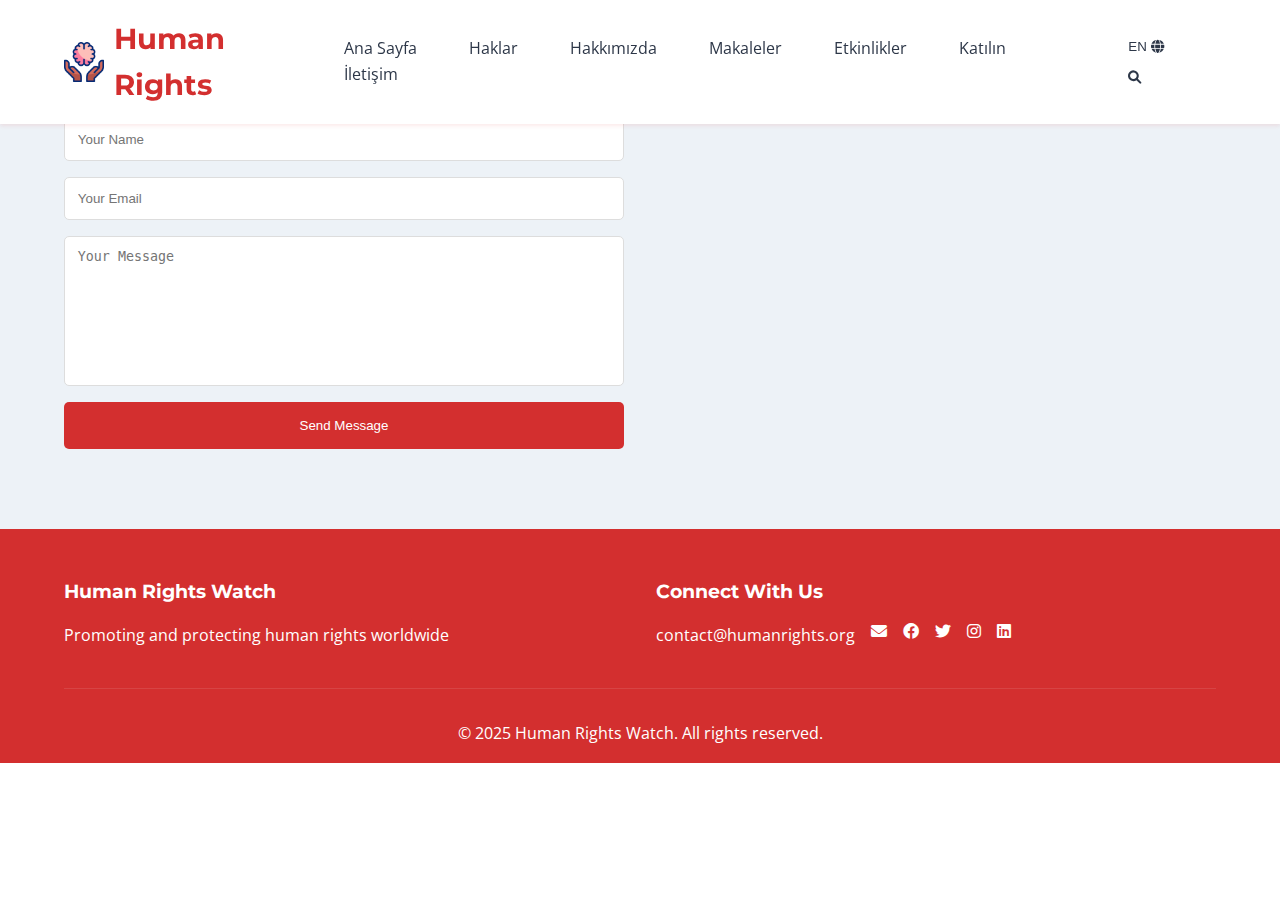
==== contact.html @ c59f5dfe "contact html , js added and main css , js modified" ====
<!DOCTYPE html>
<html lang="en">
  <head>
    <meta charset="UTF-8" />
    <meta name="viewport" content="width=device-width, initial-scale=1.0" />
    <title>Human Rights Awareness</title>
    <link rel="icon" type="image/png" href="assets/images/psychology.png" />
    <link
      rel="shortcut icon"
      type="image/png"
      href="assets/images/psychology.png"
    />
    <link rel="stylesheet" href="styles/main.css" />
    <link
      rel="stylesheet"
      href="https://cdnjs.cloudflare.com/ajax/libs/font-awesome/6.0.0/css/all.min.css"
    />
    <link
      href="https://fonts.googleapis.com/css2?family=Open+Sans:wght@400;600&family=Montserrat:wght@700&family=Roboto+Slab:wght@400;700&display=swap"
      rel="stylesheet"
    />
  </head>
  <body>
    <header>
      <nav class="navbar">
        <div class="logo">
          <img src="assets/images/psychology.png" alt="Human Rights Logo" />
          <h1>Human Rights</h1>
        </div>
        <div class="nav-links">
          <a href="index.html" data-translate="home">Ana Sayfa</a>
          <a href="rights.html" data-translate="rights">Haklar</a>
          <a href="#about" data-translate="about">Hakkımızda</a>
          <a href="#articles" data-translate="articles">Makaleler</a>
          <a href="#events" data-translate="events">Etkinlikler</a>
          <a href="#get-involved" data-translate="getInvolved">Katılın</a>
          <a href="#contact" data-translate="contact">İletişim</a>
        </div>
        <div class="nav-actions">
          <button class="language-selector">
            EN <i class="fas fa-globe"></i>
          </button>
          <button class="search-toggle"><i class="fas fa-search"></i></button>
        </div>
      </nav>
    </header>

    <main>
        <section id="contact" class="contact-section">
            <h2 data-translate="contactTitle">Contact Us</h2>
            <div class="contact-container">
                <form class="contact-form">
                    <input
                            type="text"
                            data-translate="namePlaceholder"
                            placeholder="Your Name"
                            required
                    />
                    <input
                            type="email"
                            data-translate="emailPlaceholder"
                            placeholder="Your Email"
                            required
                    />
                    <textarea
                            data-translate="messagePlaceholder"
                            placeholder="Your Message"
                            required
                    ></textarea>
                    <button
                            type="submit"
                            class="submit-button"
                            data-translate="sendMessage"
                    >
                        Send Message
                    </button>
                </form>
            </div>
        </section>
    </main>

    <footer>
      <div class="footer-content">
        <div class="footer-section">
          <h3>Human Rights Watch</h3>
          <p>Promoting and protecting human rights worldwide</p>
        </div>
        
        <div class="footer-section">
          <h3>Connect With Us</h3>
          <div class="social-links">
            <a href="#">contact@humanrights.org<i class="fas fa-envelope"></i></a>
            <a href="#"><i class="fab fa-facebook"></i></a>
            <a href="#"><i class="fab fa-twitter"></i></a>
            <a href="#"><i class="fab fa-instagram"></i></a>
            <a href="#"><i class="fab fa-linkedin"></i></a>
          </div>
        </div>
      </div>
      <div class="footer-bottom">
        <p>&copy; 2025 Human Rights Watch. All rights reserved.</p>
      </div>
    </footer>

    <script src="js/contact.js"></script>
  </body>
</html>
---- styles/main.css ----
:root {
    --primary-color: #d32f2f;
    --secondary-color: #ff5252;
    --background-color: #ffffff;
    --text-color: #2d3748;
    --light-gray: #edf2f7;
    --dark-gray: #4a5568;
}

* {
    margin: 0;
    padding: 0;
    box-sizing: border-box;
}

body {
    font-family: 'Open Sans', sans-serif;
    line-height: 1.6;
    color: var(--text-color);
}

h1, h2, h3 {
    font-family: 'Montserrat', sans-serif;
    color: var(--primary-color);
}

/* Navigation */
.navbar {
    display: flex;
    justify-content: space-between;
    align-items: center;
    padding: 1rem 5%;
    background-color: var(--background-color);
    box-shadow: 0 2px 4px rgba(211, 47, 47, 0.1);
    position: fixed;
    width: 100%;
    top: 0;
    z-index: 1000;
}

.logo {
    display: flex;
    align-items: center;
    gap: 10px;
}

.logo img {
    width: 40px;
    height: 40px;
}

.logo h1 {
    font-size: 1.8rem;
    color: var(--primary-color);
    margin: 0;
}

.nav-links a {
    color: var(--text-color);
    text-decoration: none;
    margin: 0 1rem;
    padding: 0.5rem;
    transition: color 0.3s ease;
}

.nav-links a:hover {
    color: var(--primary-color);
}

.nav-actions button {
    background: none;
    border: none;
    cursor: pointer;
    padding: 0.5rem;
    color: var(--text-color);
    margin-left: 1rem;
}

/* Hero Section with Slider */
.hero-section {
    position: relative;
    height: 100vh;
    overflow: hidden;
}

.slide {
    position: absolute;
    top: 0;
    left: 0;
    width: 100%;
    height: 100%;
    opacity: 0;
    visibility: hidden;
    transition: opacity 1s ease-in-out, visibility 1s ease-in-out;
    background-size: cover;
    background-position: center;
}

.slide.active {
    opacity: 1;
    visibility: visible;
}

.slide-content {
    position: relative;
    text-align: center;
    color: white;
    max-width: 800px;
    padding: 2rem;
    margin: 0 auto;
    top: 50%;
    transform: translateY(-50%);
    z-index: 2;
}

.slide::before {
    content: '';
    position: absolute;
    top: 0;
    left: 0;
    width: 100%;
    height: 100%;
    background: rgba(0, 0, 0, 0.5);
    z-index: 1;
}

.slide-title {
    font-size: 3.5rem;
    margin-bottom: 1.5rem;
    font-family: 'Roboto Slab', serif;
}

.slide-description {
    font-size: 1.5rem;
    margin-bottom: 2rem;
    line-height: 1.6;
}

.slider-progress {
    position: absolute;
    bottom: 30px;
    left: 50%;
    transform: translateX(-50%);
    z-index: 3;
    display: flex;
    gap: 12px;
}

.progress-bar {
    width: 60px;
    height: 4px;
    background: rgba(255, 255, 255, 0.3);
    border-radius: 2px;
    cursor: pointer;
    transition: all 0.3s ease;
    position: relative;
    overflow: hidden;
}

.progress-bar::after {
    content: '';
    position: absolute;
    top: 0;
    left: 0;
    width: 0;
    height: 100%;
    background: white;
    transition: width 0.3s ease;
}

.progress-bar.active::after {
    width: 100%;
}

.progress-bar:hover {
    background: rgba(255, 255, 255, 0.4);
    transform: scaleY(1.5);
}

@media (max-width: 768px) {
    .progress-bar {
        width: 40px;
    }
}

/* About Section */
.about-section {
    padding: 5rem 5%;
    background-color: var(--light-gray);
}

.values-grid {
    display: grid;
    grid-template-columns: repeat(auto-fit, minmax(250px, 1fr));
    gap: 2rem;
    margin-top: 2rem;
}

.value-card {
    background-color: white;
    padding: 2rem;
    border-radius: 10px;
    text-align: center;
    box-shadow: 0 2px 4px rgba(0,0,0,0.1);
}

.value-card i {
    font-size: 2.5rem;
    color: var(--primary-color);
    margin-bottom: 1rem;
}

/* Articles Section */
.articles-section {
    padding: 5rem 5%;
}

.articles-grid {
    display: grid;
    grid-template-columns: repeat(auto-fit, minmax(300px, 1fr));
    gap: 2rem;
    margin-top: 2rem;
}

/* Events Section */
.events-section {
    padding: 5rem 5%;
    background-color: var(--light-gray);
}

.events-grid {
    display: grid;
    grid-template-columns: repeat(auto-fit, minmax(300px, 1fr));
    gap: 2rem;
    margin-top: 2rem;
}

/* Get Involved Section */
.get-involved-section {
    padding: 5rem 5%;
}

.involvement-options {
    display: grid;
    grid-template-columns: repeat(auto-fit, minmax(250px, 1fr));
    gap: 2rem;
    margin-top: 2rem;
}

.option-card {
    background-color: var(--light-gray);
    padding: 2rem;
    border-radius: 10px;
    text-align: center;
}

.secondary-button {
    background-color: var(--primary-color);
    color: white;
    padding: 0.8rem 1.5rem;
    border: none;
    border-radius: 5px;
    cursor: pointer;
    transition: background-color 0.3s ease;
    margin-top: 1rem;
}

.secondary-button:hover {
    background-color: #b71c1c;
}

/* Contact Section */
.contact-section {
    padding: 5rem 5%;
    background-color: var(--light-gray);
}

.contact-container {
    display: grid;
    grid-template-columns: 1fr 1fr;
    gap: 2rem;
    max-width: 1200px;
    margin: 0 auto;
}

.contact-form {
    display: flex;
    flex-direction: column;
    gap: 1rem;
}

.contact-form input,
.contact-form textarea {
    padding: 0.8rem;
    border: 1px solid #ddd;
    border-radius: 5px;
    resize: none;
}

.contact-form textarea {
    height: 150px;
}

.submit-button {
    background-color: var(--primary-color);
    color: white;
    padding: 1rem;
    border: none;
    border-radius: 5px;
    cursor: pointer;
    transition: background-color 0.3s ease;
}

.submit-button:hover {
    background-color: #b71c1c;
}

.contact-info {
    display: flex;
    flex-direction: column;
    justify-content: center;
    gap: 2rem;
}

.social-links {
    display: flex;
    gap: 1rem;
}

.social-link {
    color: var(--primary-color);
    font-size: 1.5rem;
    transition: color 0.3s ease;
}

.social-link:hover {
    color: var(--secondary-color);
}

/* Rights Cards Section */
.rights-section {
    padding: 5rem 5%;
    background-color: var(--light-gray);
}

.rights-section h2 {
    text-align: center;
    font-size: 2.5rem;
    margin-bottom: 3rem;
    color: var(--primary-color);
}

.rights-grid {
    display: grid;
    grid-template-columns: repeat(3, 1fr);
    gap: 2.5rem;
    margin-top: 2rem;
    max-width: 1400px;
    margin-left: auto;
    margin-right: auto;
}

.right-card {
    background: white;
    border-radius: 15px;
    overflow: hidden;
    box-shadow: 0 4px 6px rgba(0, 0, 0, 0.1);
    transition: transform 0.3s ease, box-shadow 0.3s ease;
    cursor: pointer;
    height: 500px; 
    display: flex;
    flex-direction: column;
}

.right-card:hover {
    transform: translateY(-10px);
    box-shadow: 0 8px 15px rgba(211, 47, 47, 0.2);
}

.right-card img {
    width: 100%;
    height: 280px; 
    object-fit: cover;
    transition: transform 0.3s ease;
}

.right-card:hover img {
    transform: scale(1.05);
}

.right-card-content {
    padding: 1.8rem;
    flex-grow: 1;
    display: flex;
    flex-direction: column;
    justify-content: space-between;
}

.right-card-content h3 {
    color: var(--primary-color);
    font-size: 1.8rem;
    margin-bottom: 1rem;
    font-family: 'Roboto Slab', serif;
}

.right-card-content p {
    color: var(--text-color);
    line-height: 1.6;
    font-size: 1.1rem;
    margin-bottom: 1rem;
}

@media (max-width: 1200px) {
    .rights-grid {
        grid-template-columns: repeat(2, 1fr);
    }
}

@media (max-width: 768px) {
    .rights-grid {
        grid-template-columns: 1fr;
    }
    
    .right-card {
        height: auto;
        min-height: 450px;
    }
}

@media (max-width: 768px) {
    .slide-title {
        font-size: 2.5rem;
    }
    
    .slide-description {
        font-size: 1.2rem;
    }
}

@media (max-width: 768px) {
    .slider-nav-buttons {
        padding: 0 1rem;
    }

    .slider-button {
        width: 40px;
        height: 40px;
    }

    .slider-button i {
        font-size: 1.2rem;
    }

    .progress-bar {
        width: 40px;
    }
}

/* Smooth Scroll */
html {
    scroll-behavior: smooth;
}

/* Navbar offset for smooth scroll */
section {
    scroll-margin-top: 80px; /* Navbar yüksekliği kadar margin */
}

/* Footer */
footer {
    background-color: var(--primary-color);
    color: white;
    padding: 3rem 5% 1rem;
}

.footer-content {
    display: grid;
    grid-template-columns: repeat(auto-fit, minmax(250px, 1fr));
    gap: 2rem;
    margin-bottom: 2rem;
}

.footer-section h3 {
    color: white;
    margin-bottom: 1rem;
}

.footer-section a {
    color: white;
    text-decoration: none;
    display: flex;
    gap: 1rem;
    margin-bottom: 0.5rem;
}

.footer-bottom {
    text-align: center;
    padding-top: 2rem;
    border-top: 1px solid rgba(255,255,255,0.1);
}

/* Responsive Design */
@media (max-width: 768px) {
    .navbar {
        flex-direction: column;
        padding: 1rem;
    }

    .nav-links {
        margin: 1rem 0;
    }

    .nav-links a {
        display: block;
        margin: 0.5rem 0;
    }

    .hero-content h2 {
        font-size: 2rem;
    }

    .contact-container {
        grid-template-columns: 1fr;
    }

    .rights-grid {
        grid-template-columns: 1fr;
    }
}

/* Accessibility */
@media (prefers-reduced-motion: reduce) {
    * {
        animation: none !important;
        transition: none !important;
    }
}

:focus {
    outline: 3px solid var(--secondary-color);
    outline-offset: 2px;
}

.sr-only {
    position: absolute;
    width: 1px;
    height: 1px;
    padding: 0;
    margin: -1px;
    overflow: hidden;
    clip: rect(0, 0, 0, 0);
    border: 0;
}
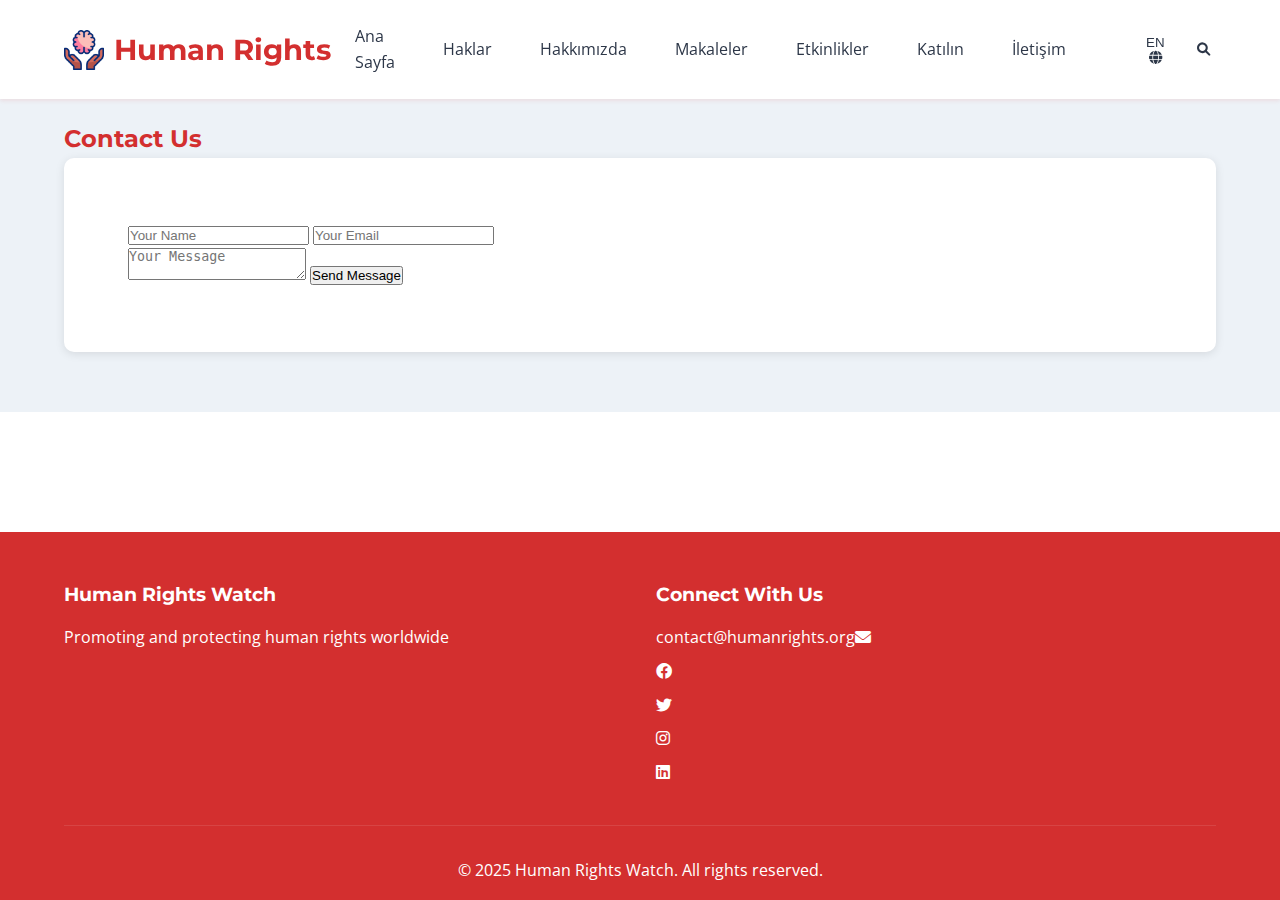
==== commit 5db4dd2c: "rights html , js added and rights language error fixed" ====
--- a/contact.html
+++ b/contact.html
@@ -30,10 +30,10 @@
         <div class="nav-links">
           <a href="index.html" data-translate="home">Ana Sayfa</a>
           <a href="rights.html" data-translate="rights">Haklar</a>
-          <a href="#about" data-translate="about">Hakkımızda</a>
-          <a href="#articles" data-translate="articles">Makaleler</a>
-          <a href="#events" data-translate="events">Etkinlikler</a>
-          <a href="#get-involved" data-translate="getInvolved">Katılın</a>
+          <a href="/#about" data-translate="about">Hakkımızda</a>
+          <a href="/#articles" data-translate="articles">Makaleler</a>
+          <a href="/#events" data-translate="events">Etkinlikler</a>
+          <a href="/#get-involved" data-translate="getInvolved">Katılın</a>
           <a href="#contact" data-translate="contact">İletişim</a>
         </div>
         <div class="nav-actions">
--- a/styles/main.css
+++ b/styles/main.css
@@ -1,3 +1,385 @@
+/* Base Styles */
+* {
+    margin: 0;
+    padding: 0;
+    box-sizing: border-box;
+}
+
+body {
+    font-family: 'Open Sans', sans-serif;
+    line-height: 1.6;
+    color: #333;
+}
+
+h1, h2, h3 {
+    font-family: 'Montserrat', sans-serif;
+    color: #e91e63;
+}
+
+/* Navbar Styles */
+.navbar {
+    display: flex;
+    justify-content: space-between;
+    align-items: center;
+    padding: 1rem 5%;
+    background-color: #fff;
+    box-shadow: 0 2px 4px rgba(0, 0, 0, 0.1);
+    position: fixed;
+    width: 100%;
+    top: 0;
+    z-index: 1000;
+}
+
+.logo {
+    display: flex;
+    align-items: center;
+    gap: 1rem;
+}
+
+.logo img {
+    width: 40px;
+    height: 40px;
+}
+
+.logo h1 {
+    font-size: 1.5rem;
+    color: #333;
+    margin: 0;
+}
+
+.nav-toggle {
+    display: none;
+    background: none;
+    border: none;
+    font-size: 1.5rem;
+    cursor: pointer;
+    color: #333;
+}
+
+.nav-container {
+    display: flex;
+    align-items: center;
+}
+
+.nav-links {
+    display: flex;
+    align-items: center;
+    margin-right: 2rem;
+}
+
+.nav-links a {
+    color: #333;
+    text-decoration: none;
+    padding: 0.5rem 1rem;
+    transition: color 0.3s ease;
+}
+
+.nav-links a:hover {
+    color: #e91e63;
+}
+
+/* Dropdown Styles */
+.dropdown {
+    position: relative;
+}
+
+.dropdown-toggle {
+    display: flex;
+    align-items: center;
+    gap: 0.5rem;
+    cursor: pointer;
+}
+
+.dropdown-menu {
+    display: none;
+    position: absolute;
+    top: 100%;
+    left: 0;
+    background-color: #fff;
+    min-width: 200px;
+    box-shadow: 0 2px 5px rgba(0, 0, 0, 0.1);
+    border-radius: 4px;
+    z-index: 1000;
+}
+
+.dropdown:hover .dropdown-menu {
+    display: block;
+}
+
+.dropdown-menu a {
+    display: block;
+    padding: 0.8rem 1rem;
+    color: #333;
+    text-decoration: none;
+    transition: background-color 0.3s ease;
+}
+
+.dropdown-menu a:hover {
+    background-color: #f5f5f5;
+    color: #e91e63;
+}
+
+/* Women Rights Page Styles */
+.women-rights-intro {
+    min-height: 100vh;
+    padding: 80px 20px;
+    background-color: #f9f9f9;
+    display: flex;
+    align-items: center;
+}
+
+.women-rights-intro .intro-content {
+    max-width: 1200px;
+    margin: 0 auto;
+    display: flex;
+    align-items: center;
+    gap: 40px;
+}
+
+.women-rights-intro .intro-image {
+    flex: 1;
+    max-width: 50%;
+}
+
+.women-rights-intro .intro-image img {
+    width: 100%;
+    height: auto;
+    border-radius: 10px;
+    box-shadow: 0 4px 8px rgba(0, 0, 0, 0.1);
+}
+
+.women-rights-intro .intro-text {
+    flex: 1;
+    padding: 20px;
+}
+
+.women-rights-intro h2 {
+    font-size: 2.5rem;
+    margin-bottom: 20px;
+}
+
+.women-rights-intro p {
+    font-size: 1.2rem;
+    line-height: 1.8;
+    color: #555;
+    margin-top: 20px;
+}
+
+/* Women Rights Page Additional Sections */
+.fundamental-rights {
+    padding: 80px 20px;
+    background-color: #fff;
+}
+
+.fundamental-rights h2,
+.responsibilities h2,
+.violence-awareness h2 {
+    text-align: center;
+    font-size: 2.2rem;
+    margin-bottom: 40px;
+    color: #e91e63;
+}
+
+.rights-cards {
+    max-width: 1200px;
+    margin: 0 auto;
+    display: grid;
+    grid-template-columns: repeat(auto-fit, minmax(250px, 1fr));
+    gap: 30px;
+    padding: 20px;
+}
+
+.right-card {
+    background: #fff;
+    padding: 25px;
+    border-radius: 10px;
+    box-shadow: 0 4px 15px rgba(0, 0, 0, 0.1);
+    transition: transform 0.3s ease;
+}
+
+.right-card:hover {
+    transform: translateY(-5px);
+}
+
+.right-card h3 {
+    color: #e91e63;
+    font-size: 1.4rem;
+    margin-bottom: 15px;
+    font-family: 'Montserrat', sans-serif;
+}
+
+.right-card p {
+    color: #666;
+    line-height: 1.6;
+}
+
+.responsibilities {
+    padding: 60px 20px;
+    background-color: #f9f9f9;
+}
+
+.responsibility-list {
+    max-width: 800px;
+    margin: 0 auto;
+    padding: 20px;
+}
+
+.responsibility-list ul {
+    list-style: none;
+    padding: 0;
+}
+
+.responsibility-list li {
+    position: relative;
+    padding: 15px 0 15px 35px;
+    font-size: 1.1rem;
+    color: #555;
+    border-bottom: 1px solid #eee;
+}
+
+.responsibility-list li:before {
+    content: '✓';
+    position: absolute;
+    left: 0;
+    color: #4CAF50;
+    font-weight: bold;
+}
+
+.violence-awareness {
+    padding: 60px 20px;
+    background-color: #fff;
+}
+
+.violence-content {
+    max-width: 1000px;
+    margin: 0 auto;
+    display: grid;
+    grid-template-columns: 1fr 1fr;
+    gap: 40px;
+    padding: 20px;
+}
+
+.statistics h3,
+.emergency-contacts h3 {
+    color: #e91e63;
+    font-size: 1.6rem;
+    margin-bottom: 20px;
+}
+
+.statistics ul,
+.emergency-contacts ul {
+    list-style: none;
+    padding: 0;
+}
+
+.statistics li {
+    padding: 12px 0;
+    color: #555;
+    border-bottom: 1px solid #eee;
+}
+
+.emergency-contacts li {
+    padding: 12px 0;
+    color: #555;
+}
+
+.emergency-contacts strong {
+    color: #e91e63;
+    font-size: 1.1rem;
+}
+
+@media (max-width: 768px) {
+    .violence-content {
+        grid-template-columns: 1fr;
+        gap: 30px;
+    }
+
+    .rights-cards {
+        grid-template-columns: 1fr;
+    }
+
+    .fundamental-rights h2,
+    .responsibilities h2,
+    .violence-awareness h2 {
+        font-size: 1.8rem;
+    }
+}
+
+/* Mobile Responsive */
+@media (max-width: 768px) {
+    .nav-toggle {
+        display: block;
+    }
+
+    .nav-container {
+        display: none;
+        position: absolute;
+        top: 100%;
+        left: 0;
+        width: 100%;
+        background-color: #fff;
+        padding: 1rem;
+        box-shadow: 0 2px 4px rgba(0, 0, 0, 0.1);
+    }
+
+    .nav-container.active {
+        display: block;
+    }
+
+    .nav-links {
+        flex-direction: column;
+        margin: 0;
+    }
+
+    .nav-links a {
+        padding: 0.8rem 0;
+        width: 100%;
+        border-bottom: 1px solid #eee;
+    }
+
+    .dropdown-menu {
+        position: static;
+        box-shadow: none;
+        display: none;
+        padding-left: 1rem;
+    }
+
+    .dropdown.active .dropdown-menu {
+        display: block;
+    }
+
+    .women-rights-intro {
+        padding: 100px 20px 60px;
+    }
+
+    .women-rights-intro .intro-content {
+        flex-direction: column;
+    }
+
+    .women-rights-intro .intro-image {
+        max-width: 100%;
+    }
+
+    .women-rights-intro .intro-text {
+        padding: 20px 0;
+    }
+
+    .women-rights-intro p {
+        font-size: 1.1rem;
+        line-height: 1.6;
+    }
+}
+
+/* Smooth Scroll */
+html {
+    scroll-behavior: smooth;
+}
+
+/* Section Offset for Fixed Navbar */
+section {
+    scroll-margin-top: 80px;
+}
+
 :root {
     --primary-color: #d32f2f;
     --secondary-color: #ff5252;
@@ -17,6 +399,10 @@
     font-family: 'Open Sans', sans-serif;
     line-height: 1.6;
     color: var(--text-color);
+    display: flex;
+    flex-direction: column;
+    min-height: 100vh;
+    margin: 0;
 }
 
 h1, h2, h3 {
@@ -38,21 +424,26 @@
     z-index: 1000;
 }
 
-.logo {
-    display: flex;
-    align-items: center;
-    gap: 10px;
-}
-
-.logo img {
-    width: 40px;
-    height: 40px;
-}
-
-.logo h1 {
-    font-size: 1.8rem;
+.nav-toggle {
+    display: none;
+    background: none;
+    border: none;
+    font-size: 1.5rem;
+    cursor: pointer;
     color: var(--primary-color);
-    margin: 0;
+    padding: 0.5rem;
+    z-index: 1001;
+}
+
+.nav-container {
+    display: flex;
+    align-items: center;
+    gap: 2rem;
+}
+
+.nav-links {
+    display: flex;
+    align-items: center;
 }
 
 .nav-links a {
@@ -65,6 +456,11 @@
 
 .nav-links a:hover {
     color: var(--primary-color);
+}
+
+.nav-actions {
+    display: flex;
+    align-items: center;
 }
 
 .nav-actions button {
@@ -74,6 +470,100 @@
     padding: 0.5rem;
     color: var(--text-color);
     margin-left: 1rem;
+}
+
+.logo {
+    display: flex;
+    align-items: center;
+    gap: 10px;
+    max-width: 60%;
+}
+
+.logo img {
+    width: 40px;
+    height: 40px;
+    min-width: 40px; /* Prevent image from shrinking */
+}
+
+.logo h1 {
+    font-size: 1.8rem;
+    color: var(--primary-color);
+    margin: 0;
+    white-space: nowrap;
+    overflow: hidden;
+    text-overflow: ellipsis;
+}
+
+/* Mobile Navigation */
+@media screen and (max-width: 768px) {
+    .logo {
+        max-width: 70%;
+    }
+
+    .logo h1 {
+        font-size: 1.4rem;
+    }
+
+    .logo img {
+        width: 32px;
+        height: 32px;
+        min-width: 32px;
+    }
+
+    .nav-toggle {
+        display: block;
+    }
+
+    .nav-container {
+        position: fixed;
+        top: 0;
+        right: -100%;
+        width: 250px;
+        height: 100vh;
+        background-color: var(--background-color);
+        padding: 80px 1rem 1rem 1rem;
+        box-shadow: -2px 0 4px rgba(0, 0, 0, 0.1);
+        flex-direction: column;
+        align-items: flex-start;
+        gap: 1rem;
+        transition: right 0.3s ease-in-out;
+    }
+
+    .nav-container.active {
+        right: 0;
+    }
+
+    .nav-links {
+        display: flex;
+        flex-direction: column;
+        width: 100%;
+        align-items: flex-start;
+    }
+
+    .nav-links a {
+        padding: 0.8rem 0;
+        margin: 0;
+        width: 100%;
+        border-bottom: 1px solid var(--light-gray);
+    }
+
+    .nav-links a:last-child {
+        border-bottom: none;
+    }
+
+    .nav-actions {
+        width: 100%;
+        flex-direction: column;
+        align-items: flex-start;
+        gap: 1rem;
+    }
+
+    .nav-actions button {
+        margin: 0;
+        width: 100%;
+        text-align: left;
+        padding: 0.8rem 0;
+    }
 }
 
 /* Hero Section with Slider */
@@ -201,7 +691,7 @@
     padding: 2rem;
     border-radius: 10px;
     text-align: center;
-    box-shadow: 0 2px 4px rgba(0,0,0,0.1);
+    box-shadow: 0 2px 4px rgba(0, 0, 0, 0.1);
 }
 
 .value-card i {
@@ -269,13 +759,239 @@
     background-color: #b71c1c;
 }
 
-/* Contact Section */
+/* Contact Page Styles */
 .contact-section {
+    padding: 120px 5% 60px;
+    background-color: var(--light-gray);
+}
+
+.contact-header {
+    text-align: center;
+    margin-bottom: 3rem;
+}
+
+.contact-header h1 {
+    font-size: 2.5rem;
+    margin-bottom: 1rem;
+}
+
+.contact-header p {
+    color: var(--dark-gray);
+    max-width: 600px;
+    margin: 0 auto;
+}
+
+.contact-container {
+    display: grid;
+    grid-template-columns: 1fr 1fr;
+    gap: 3rem;
+    max-width: 1200px;
+    margin: 0 auto;
+    background-color: var(--background-color);
+    padding: 2rem;
+    border-radius: 10px;
+    box-shadow: 0 2px 10px rgba(0, 0, 0, 0.1);
+}
+
+.contact-form {
+    padding: 2rem;
+}
+
+.contact-form h2 {
+    margin-bottom: 2rem;
+    font-size: 1.8rem;
+}
+
+.form-group {
+    margin-bottom: 1.5rem;
+}
+
+.form-group label {
+    display: block;
+    margin-bottom: 0.5rem;
+    color: var(--text-color);
+    font-weight: 600;
+}
+
+.form-group input,
+.form-group textarea {
+    width: 100%;
+    padding: 0.8rem;
+    border: 1px solid var(--light-gray);
+    border-radius: 5px;
+    font-family: inherit;
+    font-size: 1rem;
+    transition: border-color 0.3s ease;
+}
+
+.form-group input:focus,
+.form-group textarea:focus {
+    outline: none;
+    border-color: var(--primary-color);
+}
+
+.submit-btn {
+    background-color: var(--primary-color);
+    color: white;
+    border: none;
+    padding: 1rem 2rem;
+    border-radius: 5px;
+    cursor: pointer;
+    font-size: 1rem;
+    font-weight: 600;
+    transition: background-color 0.3s ease;
+}
+
+.submit-btn:hover {
+    background-color: var(--secondary-color);
+}
+
+.contact-info {
+    padding: 2rem;
+    background-color: var(--light-gray);
+    border-radius: 5px;
+}
+
+.contact-info h2 {
+    margin-bottom: 2rem;
+    font-size: 1.8rem;
+}
+
+.info-items-container {
+    display: flex;
+    justify-content: space-between;
+    flex-wrap: wrap;
+    gap: 1.5rem;
+    margin: 2rem 0;
+}
+
+.info-item {
+    display: flex;
+    align-items: flex-start;
+    flex: 1;
+    min-width: 200px;
+    background-color: var(--background-color);
+    padding: 1rem;
+    border-radius: 8px;
+    box-shadow: 0 2px 4px rgba(0, 0, 0, 0.05);
+}
+
+.info-item i {
+    display: inline-flex;
+    align-items: flex-start;
+    justify-content: center;
+    font-size: 1.2rem;
+    color: var(--primary-color);
+    margin-right: 1rem;
+    width: 24px;
+    height: 24px;
+    flex-shrink: 0;
+    padding-top: 4px;
+}
+
+.info-item i.fa-phone {
+    font-size: 1.1rem;
+    transform: rotate(10deg);
+}
+
+.info-item i.fa-envelope {
+    font-size: 1.1rem;
+}
+
+.info-item i.fa-map-marker-alt {
+    font-size: 1.3rem;
+}
+
+.info-item p {
+    color: var(--text-color);
+    margin: 0;
+    line-height: 1.2;
+    padding-top: 4px;
+}
+
+/* Mobile Responsive Contact Info */
+@media screen and (max-width: 768px) {
+    .info-items-container {
+        flex-direction: column;
+        gap: 1rem;
+    }
+
+    .info-item {
+        width: 100%;
+    }
+
+    .index-contact-map {
+        margin-top: 1.5rem;
+    }
+
+    .index-contact-map .submit-btn {
+        width: 100%;
+        text-align: center;
+    }
+}
+
+.contact-info .social-links {
+    margin-top: 2rem;
+    display: flex;
+    gap: 1rem;
+}
+
+.contact-info .social-link {
+    display: flex;
+    align-items: center;
+    justify-content: center;
+    width: 40px;
+    height: 40px;
+    background-color: var(--primary-color);
+    color: white;
+    border-radius: 50%;
+    text-decoration: none;
+    transition: background-color 0.3s ease;
+}
+
+.contact-info .social-link:hover {
+    background-color: var(--secondary-color);
+}
+
+/* Mobile Responsive Contact Page */
+@media screen and (max-width: 768px) {
+    .contact-section {
+        padding: 100px 5% 40px;
+    }
+
+    .contact-header h1 {
+        font-size: 2rem;
+    }
+
+    .contact-container {
+        grid-template-columns: 1fr;
+        gap: 2rem;
+        padding: 1rem;
+    }
+
+    .contact-form,
+    .contact-info {
+        padding: 1.5rem;
+    }
+
+    .contact-form h2,
+    .contact-info h2 {
+        font-size: 1.5rem;
+        margin-bottom: 1.5rem;
+    }
+
+    .submit-btn {
+        width: 100%;
+    }
+}
+
+/* Index Page Contact Section */
+.index-contact-section {
     padding: 5rem 5%;
     background-color: var(--light-gray);
 }
 
-.contact-container {
+.index-contact-container {
     display: grid;
     grid-template-columns: 1fr 1fr;
     gap: 2rem;
@@ -283,58 +999,59 @@
     margin: 0 auto;
 }
 
-.contact-form {
+.index-contact-info {
     display: flex;
     flex-direction: column;
+    gap: 2rem;
+}
+
+.index-contact-info h2 {
+    font-size: 2rem;
+    margin-bottom: 1rem;
+}
+
+.index-contact-info p {
+    color: var(--dark-gray);
+    margin-bottom: 2rem;
+}
+
+.index-contact-info .info-item {
+    display: flex;
+    align-items: center;
     gap: 1rem;
-}
-
-.contact-form input,
-.contact-form textarea {
-    padding: 0.8rem;
-    border: 1px solid #ddd;
-    border-radius: 5px;
-    resize: none;
-}
-
-.contact-form textarea {
-    height: 150px;
-}
-
-.submit-button {
-    background-color: var(--primary-color);
-    color: white;
-    padding: 1rem;
-    border: none;
-    border-radius: 5px;
-    cursor: pointer;
-    transition: background-color 0.3s ease;
-}
-
-.submit-button:hover {
-    background-color: #b71c1c;
-}
-
-.contact-info {
-    display: flex;
-    flex-direction: column;
-    justify-content: center;
-    gap: 2rem;
-}
-
-.social-links {
-    display: flex;
-    gap: 1rem;
-}
-
-.social-link {
+    margin-bottom: 1rem;
+}
+
+.index-contact-info .info-item i {
+    color: var(--primary-color);
+    font-size: 1.2rem;
+}
+
+.index-social-links {
+    display: flex;
+    gap: 1.5rem;
+    margin-top: 2rem;
+}
+
+.index-social-link {
     color: var(--primary-color);
     font-size: 1.5rem;
     transition: color 0.3s ease;
 }
 
-.social-link:hover {
+.index-social-link:hover {
     color: var(--secondary-color);
+}
+
+/* Mobile Responsive Index Contact Section */
+@media screen and (max-width: 768px) {
+    .index-contact-container {
+        grid-template-columns: 1fr;
+    }
+
+    .index-contact-info h2 {
+        font-size: 1.8rem;
+    }
 }
 
 /* Rights Cards Section */
@@ -456,6 +1173,75 @@
     }
 }
 
+/* Dropdown Menu Styles */
+.dropdown {
+    position: relative;
+    display: inline-block;
+}
+
+.dropdown-toggle {
+    cursor: pointer;
+    display: flex;
+    align-items: center;
+    gap: 0.5rem;
+}
+
+.dropdown-toggle::after {
+    content: '▼';
+    font-size: 0.8em;
+    margin-left: 5px;
+}
+
+.dropdown-menu {
+    display: none;
+    position: absolute;
+    top: 100%;
+    left: 0;
+    background-color: var(--background-color);
+    min-width: 200px;
+    box-shadow: 0 2px 5px rgba(0, 0, 0, 0.1);
+    border-radius: 4px;
+    padding: 0.5rem 0;
+    z-index: 1000;
+}
+
+.dropdown-menu a {
+    color: var(--text-color);
+    padding: 0.7rem 1rem;
+    text-decoration: none;
+    display: block;
+    transition: background-color 0.3s;
+}
+
+.dropdown-menu a:hover {
+    background-color: var(--primary-color);
+    color: var(--background-color);
+}
+
+.dropdown:hover .dropdown-menu {
+    display: block;
+}
+
+/* Mobile Responsive Dropdown */
+@media screen and (max-width: 768px) {
+    .dropdown-menu {
+        position: static;
+        display: none;
+        width: 100%;
+        box-shadow: none;
+        background-color: rgba(0, 0, 0, 0.05);
+        padding: 0;
+    }
+
+    .dropdown.active .dropdown-menu {
+        display: block;
+    }
+
+    .dropdown-toggle::after {
+        margin-left: auto;
+    }
+}
+
 /* Smooth Scroll */
 html {
     scroll-behavior: smooth;
@@ -471,6 +1257,7 @@
     background-color: var(--primary-color);
     color: white;
     padding: 3rem 5% 1rem;
+    margin-top: auto;
 }
 
 .footer-content {
@@ -488,8 +1275,7 @@
 .footer-section a {
     color: white;
     text-decoration: none;
-    display: flex;
-    gap: 1rem;
+    display: block;
     margin-bottom: 0.5rem;
 }
 
@@ -551,3 +1337,7 @@
     clip: rect(0, 0, 0, 0);
     border: 0;
 }
+
+main {
+    flex: 1;
+}
